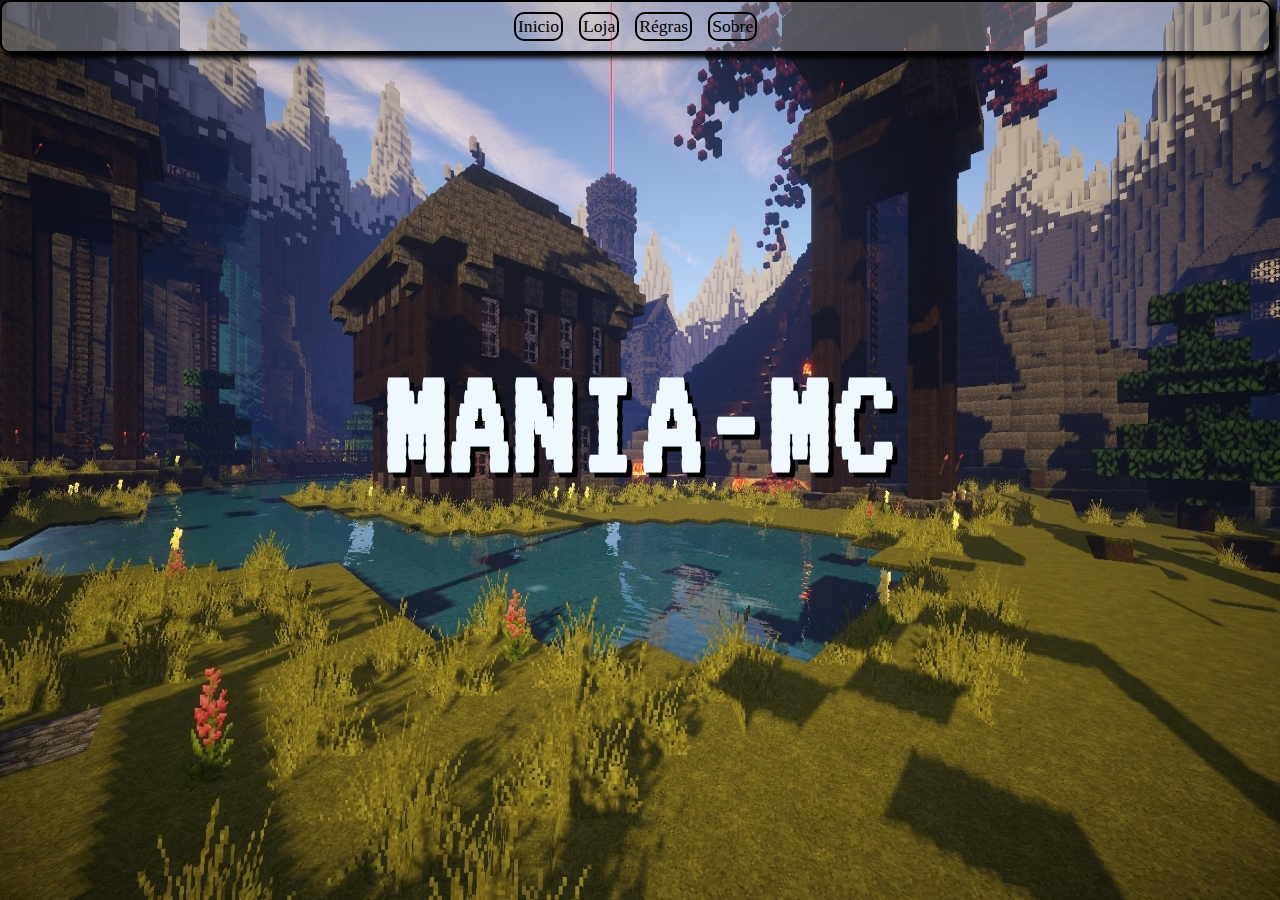
==== index.html @ bc3db324 "inicio" ====
<!DOCTYPE html>
<html lang="pt-br">
<head>
    <meta charset="UTF-8">
    <meta http-equiv="X-UA-Compatible" content="IE=edge">
    <meta name="viewport" content="width=device-width, initial-scale=1.0">
    <link rel="stylesheet" href="style.css">
    </html>
    <title>MANIA-MC</title>
</head>
<body>
    <div class="conteiner">
        <header>
            <nav>
                <a href="#">Inicio</a>
                <a href="#">Loja</a>
                <a href="#">Régras</a>
                <a href="#">Sobre</a>
            </nav>
        </header>
        <main>
            <section class="main-principal">
                <div class="backgraund">
                    <img id="back" src="img/minecraft-1106252.jpg" alt="banner">
                    <div class="text">
                        <h1>MANIA-MC</h1>
                        <p id="online1"></p>
                        <p id="online2"></p>
                    </div>
                </div>
            </section>
        </main>
    </div>
</body>
<script src="online.js"></script>

</html>
---- style.css ----
@import url('https://fonts.googleapis.com/css2?family=VT323&display=swap');
@import url('https://fonts.googleapis.com/css2?family=Work+Sans&display=swap');


*{
    padding: 0;
    margin: 0;
    text-decoration: none;
}
.conteiner{
    width: 100%;
    height: 100vh;
    overflow-y:hidden;
}
header{
    overflow-y:hidden;
    z-index: 100;
    display: flex;
    position: absolute;
    box-shadow: 5px 5px 5px black;
    border: 2px black solid;
    border-radius: 10px;
    width: 99%;
    align-items: center;
    justify-content: center;
    gap: 50px;
    background-color: rgba(209, 209, 209, 0.336);
}
#back{
    position: relative;
    width: 100%;
    height: 100%;
    background-color: black;
    animation: back 30s;
}
.backgraund{
    position: absolute;
    height: 100vh;
    width: 100%;
    background-color: black;
    overflow-y:hidden;
    overflow-x:hidden;
}
.text{
    font-family: 'VT323', monospace;
    font-size: 5rem;
    z-index: 999;
    position: absolute;
    top: 38%;
    width: 100%;
    color: aliceblue;
    text-align: center;
    animation: back_text 3s;
}
.text h1{
    text-shadow: 5px 5px 0px rgb(0, 0, 0);
}
.text p{
    font-size: 1.5rem;
    font-family: 'Work Sans', sans-serif;
}
#on{
    color: green;
}
nav{
    color: rgb(255, 0, 0);
    padding: 10px;
    display: flex;
    gap: 1rem;

}
nav a{
    border: solid 2px black;
    padding: 2px;
    font-size: 1.1rem;
    color: black;
    border-radius: 10px;
    transition: transform 1s;
}
nav a:hover{
    transform: scale(111%);
}
.backgraund img{
    width: 100%;
}

@keyframes back{
    0%{
        transform: scale(150%);
    }100%{
        transform: scale(100%);
    }
}
@keyframes back_text{
    0%{
        right: -20rem;
    }100%{
        right: 0;
    }
}
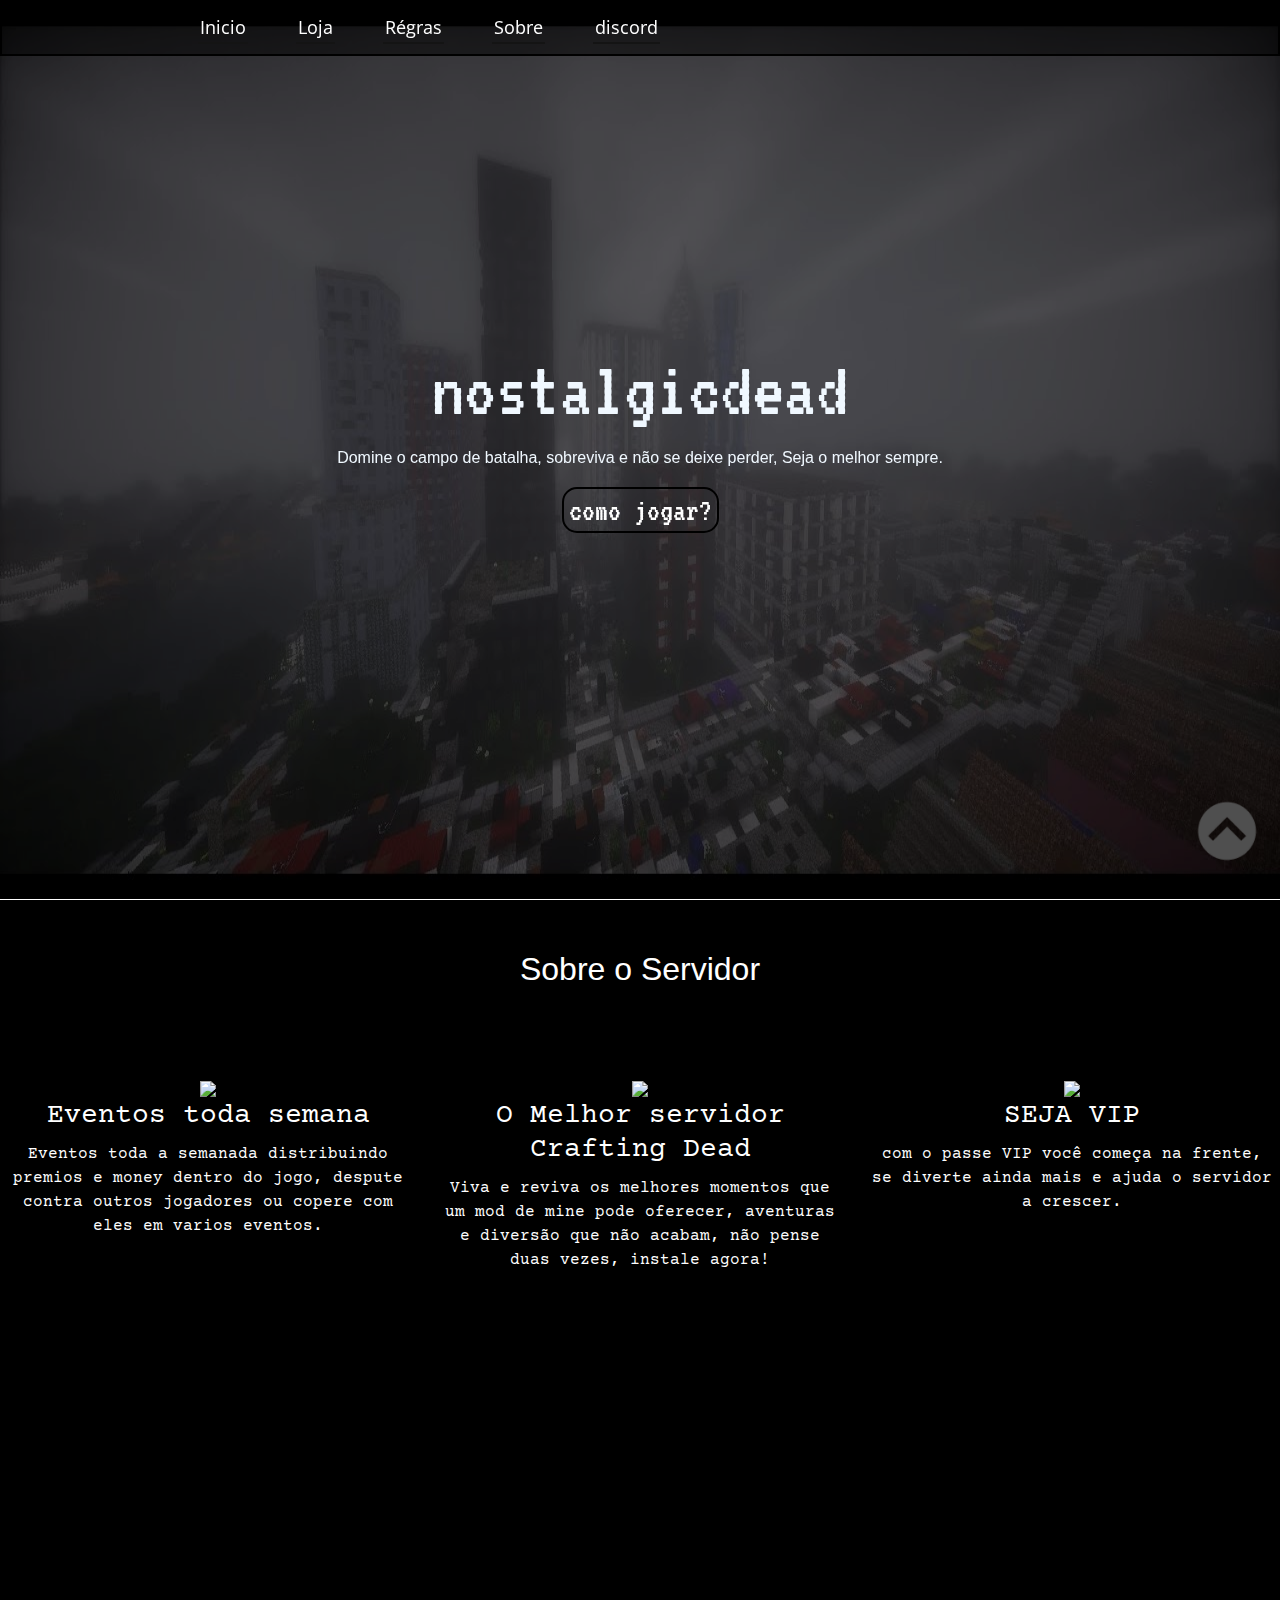
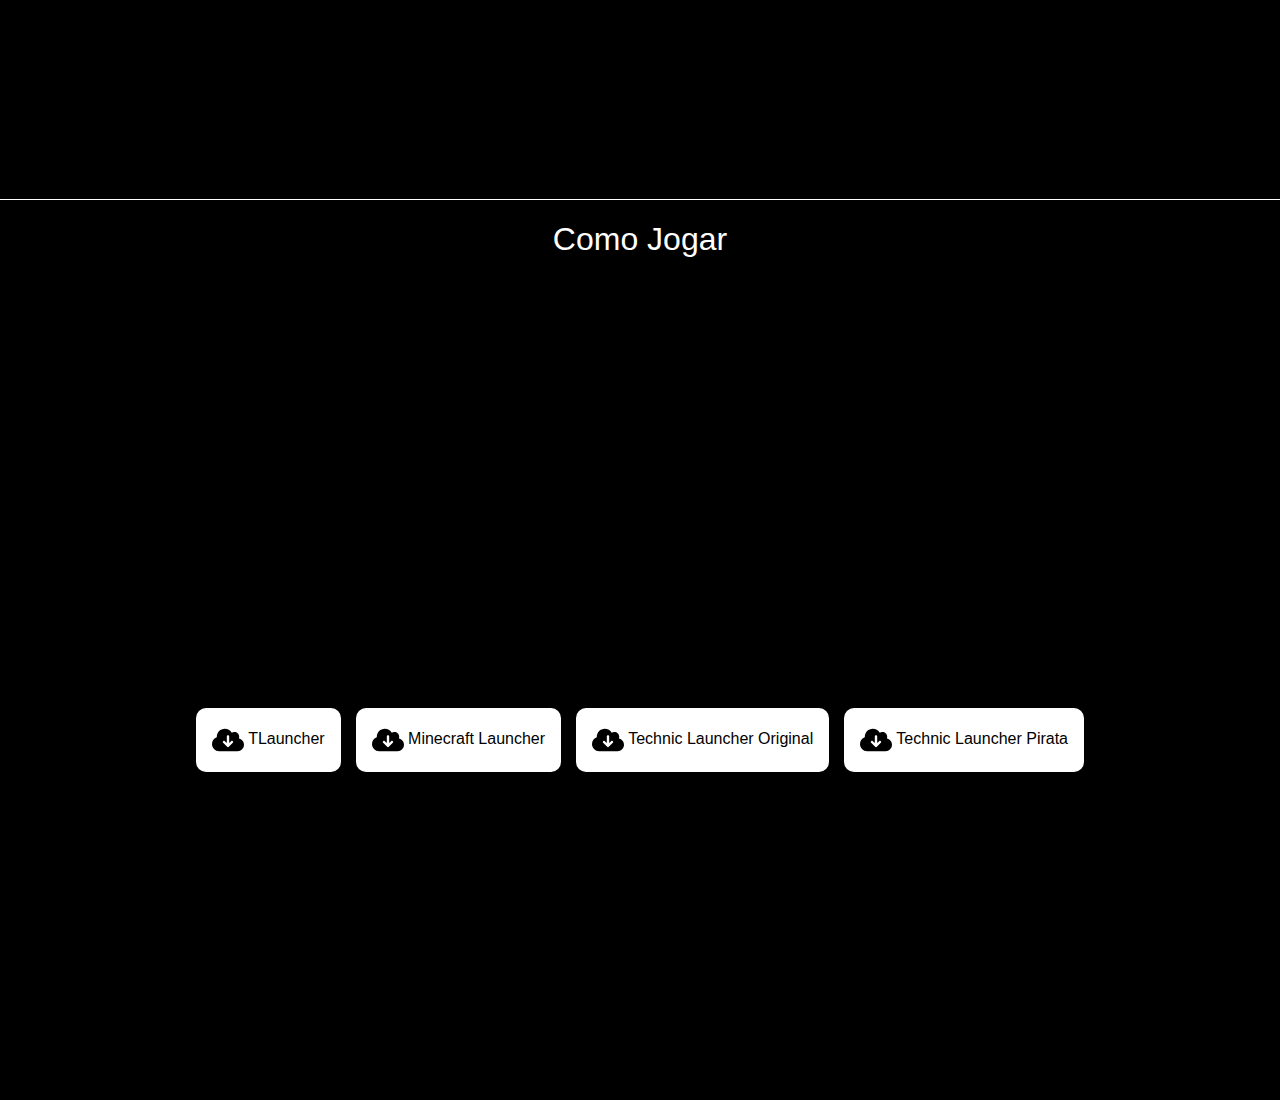
==== commit 4e2d9570: "varias atualizações" ====
--- a/index.html
+++ b/index.html
@@ -1,37 +1,124 @@
 <!DOCTYPE html>
 <html lang="pt-br">
+
 <head>
     <meta charset="UTF-8">
     <meta http-equiv="X-UA-Compatible" content="IE=edge">
     <meta name="viewport" content="width=device-width, initial-scale=1.0">
     <link rel="stylesheet" href="style.css">
-    </html>
-    <title>MANIA-MC</title>
+    <link rel="stylesheet" href="https://cdn.jsdelivr.net/npm/bootstrap@4.0.0/dist/css/bootstrap.min.css"
+        integrity="sha384-Gn5384xqQ1aoWXA+058RXPxPg6fy4IWvTNh0E263XmFcJlSAwiGgFAW/dAiS6JXm" crossorigin="anonymous">
+
+</html>
+<title>nostalgicdead</title>
 </head>
+
 <body>
+    <div id="preloader">
+        <div class="inner">
+            <img src="img/zumbi.gif" alt="zumbi">
+            <h3>carregando...</h3>
+        </div>
+    </div>
     <div class="conteiner">
-        <header>
-            <nav>
+        <header class="cabeçalho">
+            <nav class="menu">
                 <a href="#">Inicio</a>
                 <a href="#">Loja</a>
-                <a href="#">Régras</a>
-                <a href="#">Sobre</a>
+                <a href="">Régras</a>
+                <a href="#sobre">Sobre</a>
+                <a target="_blank" href="https://discord.gg/NSjnpbRYmt">discord</a>
             </nav>
+            <div class="status">
+                <p id="online1"></p>
+                <p id="online2"></p>
+            </div>
         </header>
         <main>
             <section class="main-principal">
                 <div class="backgraund">
-                    <img id="back" src="img/minecraft-1106252.jpg" alt="banner">
+                    <div id="carouselExampleSlidesOnly" class="carousel slide" data-ride="carousel">
+                        <div class="carousel-inner">
+                            <div class="carousel-item active">
+                                <img class="d-block w-100" src="img/banner.jpg" alt="First slide">
+                            </div>
+                            <div class="carousel-item">
+                                <img class="d-block w-100" src="img/banner2.jpg" alt="Second slide">
+                            </div>
+                            <div class="carousel-item">
+                                <img class="d-block w-100" src="img/banner3.png" alt="Third slide">
+                            </div>
+                        </div>
+                    </div>
                     <div class="text">
-                        <h1>MANIA-MC</h1>
-                        <p id="online1"></p>
-                        <p id="online2"></p>
+                        <h1>nostalgicdead</h1>
+                        <p>Domine o campo de batalha, sobreviva e não se deixe perder,
+                            Seja o melhor sempre.</p>
+                        <a href="#comoJogar">como jogar?</a>
                     </div>
                 </div>
             </section>
-        </main>
+            <section class="sobre" id="sobre">
+                <h2>Sobre o Servidor</h2>
+                <div class="conteiner_sobre">
+                    <div class="card_sobre">
+                        <img src="https://img.icons8.com/dusk/100/000000/calendar--v2.png" />
+                        <h3>Eventos toda semana</h3>
+                        <p>Eventos toda a semanada distribuindo premios e money dentro do jogo, despute contra outros
+                            jogadores ou copere com eles em varios eventos.</p>
+                    </div>
+                    <div class="card_sobre">
+                        <img src="https://img.icons8.com/plasticine/100/000000/zombie.png" />
+                        <h3>O Melhor servidor Crafting Dead</h3>
+                        <p>Viva e reviva os melhores momentos que um mod de mine pode oferecer, aventuras e diversão que
+                            não acabam, não pense duas vezes, instale agora!</p>
+                    </div>
+                    <div class="card_sobre">
+                        <img
+                            src="https://img.icons8.com/external-bearicons-outline-color-bearicons/100/000000/external-VIP-christmas-and-new-year-bearicons-outline-color-bearicons.png" />
+                        <h3>SEJA VIP</h3>
+                        <p>com o passe VIP você começa na frente, se diverte ainda mais e ajuda o servidor a crescer.
+                        </p>
+                    </div>
+                </div>
+            </section>
+            <section id="comoJogar" class="comoJogar">
+                <h2>Como Jogar</h2>
+                <iframe width="700" height="390" src="https://www.youtube-nocookie.com/embed/RFe8q9fkfu0"
+                    title="YouTube video player" frameborder="0"
+                    allow="accelerometer; autoplay; clipboard-write; encrypted-media; gyroscope; picture-in-picture"
+                    allowfullscreen></iframe>
+                <div class="comojogar_botoes">
+                    <a target="_blank" href="https://tlauncher.org/en/"> <img src="img/cloud-arrow-down-solid.svg"
+                            alt="download"> TLauncher</a>
+                    <a target="_blank" href="https://www.minecraft.net/pt-br/download"> <img
+                            src="img/cloud-arrow-down-solid.svg" alt="download"> Minecraft Launcher</a>
+                    <a target="_blank" href="https://www.technicpack.net/download"> <img
+                            src="img/cloud-arrow-down-solid.svg" alt="download"> Technic Launcher Original</a>
+                    <a target="_blank" href="https://www.hackphoenix.com/technic-launcher/"> <img
+                            src="img/cloud-arrow-down-solid.svg" alt="download"> Technic Launcher Pirata</a>
+                </div>
+            </section>
+    </div>
+    <div class="btnTop">
+        <img src="img/back-to-top-icon-png-7.jpg" alt="botão-topo">
     </div>
 </body>
-<script src="online.js"></script>
+
+<script src="https://code.jquery.com/jquery-3.2.1.slim.min.js"
+    integrity="sha384-KJ3o2DKtIkvYIK3UENzmM7KCkRr/rE9/Qpg6aAZGJwFDMVNA/GpGFF93hXpG5KkN" crossorigin="anonymous">
+</script>
+<script src="https://cdn.jsdelivr.net/npm/popper.js@1.12.9/dist/umd/popper.min.js"
+    integrity="sha384-ApNbgh9B+Y1QKtv3Rn7W3mgPxhU9K/ScQsAP7hUibX39j7fakFPskvXusvfa0b4Q" crossorigin="anonymous">
+</script>
+<script src="https://cdn.jsdelivr.net/npm/bootstrap@4.0.0/dist/js/bootstrap.min.js"
+    integrity="sha384-JZR6Spejh4U02d8jOt6vLEHfe/JQGiRRSQQxSfFWpi1MquVdAyjUar5+76PVCmYl" crossorigin="anonymous">
+</script>
+
+<script src="js/bntTop.js"></script>
+<script src="js/jquery-3.6.0.min.js"></script>
+<script src="js/preloader.js"></script>
+<script src="js/online.js"></script>
+<script src="js/scroll-suave.js"></script>
 
 </html>--- a/style.css
+++ b/style.css
@@ -1,38 +1,84 @@
 @import url('https://fonts.googleapis.com/css2?family=VT323&display=swap');
-@import url('https://fonts.googleapis.com/css2?family=Work+Sans&display=swap');
-
-
+@import url('https://fonts.googleapis.com/css2?family=Open+Sans:ital,wght@0,400;0,500;0,700;0,800;1,400;1,600;1,700&display=swap');
+@import url('https://fonts.googleapis.com/css2?family=Courier+Prime:ital,wght@0,400;0,700;1,700&display=swap');
 *{
     padding: 0;
     margin: 0;
     text-decoration: none;
 }
+body{
+    overflow-x:hidden;
+    height: 200vh;
+}
 .conteiner{
     width: 100%;
     height: 100vh;
-    overflow-y:hidden;
-}
-header{
-    overflow-y:hidden;
+}
+
+  /* ini: Preloader */
+ 
+  #preloader {
+    position:fixed;
+    top:0;
+    left:0;
+    right:0;
+    bottom:0;
+    background-color:#0a0a0a; 
+    z-index:999; 
+}
+.inner h3{
+    color: white;
+    text-align: center;
+}
+#preloader .inner {
+    position: absolute;
+    top: 50%; 
+    left: 50%;
+    transform: translate(-50%, -50%);  
+}
+
+/* Menu */
+
+.cabeçalho{
     z-index: 100;
     display: flex;
     position: absolute;
-    box-shadow: 5px 5px 5px black;
+    box-shadow: 5px black;
     border: 2px black solid;
-    border-radius: 10px;
-    width: 99%;
+    width: 100%;
     align-items: center;
-    justify-content: center;
+    justify-content: space-around;
     gap: 50px;
-    background-color: rgba(209, 209, 209, 0.336);
-}
-#back{
-    position: relative;
-    width: 100%;
-    height: 100%;
-    background-color: black;
-    animation: back 30s;
-}
+    color: whitesmoke;
+    background-color: rgba(0, 0, 0, 0.514);
+}
+.menu{
+    color: rgb(255, 0, 0);
+    padding: 10px;
+    display: flex;
+    gap: 3rem;
+
+}
+
+.menu a{
+    font-family: 'Open Sans', sans-serif;
+    border-bottom: solid 2px rgb(20, 20, 20);
+    padding: 2px;
+    font-size: 1.1rem;
+    color: rgb(255, 255, 255);
+    transition: transform 1s;
+}
+.menu a:hover{
+    transform: scale(111%);
+    color: white;
+}
+.status p{
+    font-family: 'Open Sans', sans-serif;
+    font-size: 1.2rem;
+    margin: 0;
+    text-align: center;
+}
+/* Banner e texto do banner */
 .backgraund{
     position: absolute;
     height: 100vh;
@@ -40,50 +86,105 @@
     background-color: black;
     overflow-y:hidden;
     overflow-x:hidden;
+    border-bottom: solid white 1px;
+}
+.d-block{
+    height: 100vh;
 }
 .text{
     font-family: 'VT323', monospace;
+    z-index: 100;
+    position: absolute;
+    top: 38%;
+    width: 100%;
+    color: aliceblue;
+    text-align: center;
+    animation: back_text 3s;
+}
+.text h1{
     font-size: 5rem;
-    z-index: 999;
-    position: absolute;
-    top: 38%;
-    width: 100%;
-    color: aliceblue;
-    text-align: center;
-    animation: back_text 3s;
-}
-.text h1{
-    text-shadow: 5px 5px 0px rgb(0, 0, 0);
 }
 .text p{
-    font-size: 1.5rem;
+    font-size: 1rem;
     font-family: 'Work Sans', sans-serif;
 }
 #on{
     color: green;
 }
-nav{
-    color: rgb(255, 0, 0);
-    padding: 10px;
-    display: flex;
+.text a{
+    font-size: 2rem;
+    background-color: rgba(240, 248, 255, 0);
+    color: white;
+    padding: 5px;
+    border: solid black 2px;
+    cursor: pointer;
+    border-radius: 15px;
+    transition: transform 1s;
+}
+.text a:hover{
+    transform: scale(111%);
+    color: white;
+}
+.backgraund img{
+    width: 100%;
+    opacity: .6;
+}
+.sobre{
+    top: 100vh;
+    height: 100vh;
+    position: relative;
+    background-color: black;
+    text-align: center;
+    color: white;
+    border-bottom: solid white 1px;
+}
+.sobre h2{
+    padding-top: 50px;
+    padding-bottom: 80px;
+}
+.conteiner_sobre{
+    display: flex;
+    justify-content: space-around;
     gap: 1rem;
-
-}
-nav a{
-    border: solid 2px black;
-    padding: 2px;
-    font-size: 1.1rem;
+    font-family: 'Courier Prime', monospace;
+}
+.card_sobre{
+    width: 400px;
+}
+.comoJogar{
+    top: 100vh;
+    height: 100vh;
+    position: relative;
+    background-color: black;
+    text-align: center;
+}
+.comoJogar h2{
+    color: white;
+    padding-top: 20px;
+    padding-bottom: 20px;
+}
+.comojogar_botoes{
+    margin-top: 25px;
+    display: flex;
+    gap: 15px;
+    justify-content: center;
+}
+.comojogar_botoes a{
+    background-color: white;
+    text-align: center;
+    padding: 1rem;
     color: black;
     border-radius: 10px;
-    transition: transform 1s;
-}
-nav a:hover{
-    transform: scale(111%);
-}
-.backgraund img{
-    width: 100%;
-}
-
+    transform: 2s;
+}
+.comojogar_botoes a:hover{
+    opacity: .6;
+    color: black;
+}
+.comojogar_botoes img{
+    height: 32px;
+    width: 32px;
+}
 @keyframes back{
     0%{
         transform: scale(150%);
@@ -97,4 +198,22 @@
     }100%{
         right: 0;
     }
+}
+
+.btnTop{
+    position: fixed;
+    right: 1rem;
+    border-radius: 50%;
+    padding: .3rem;
+    cursor: pointer;
+    bottom: 2rem;
+    transition: all 1s;
+    z-index: 170;
+}
+.btnTop:hover{
+    opacity: .5;
+    transform: scale(1.2);
+}
+.btnTop img{
+    width: 64px;
 }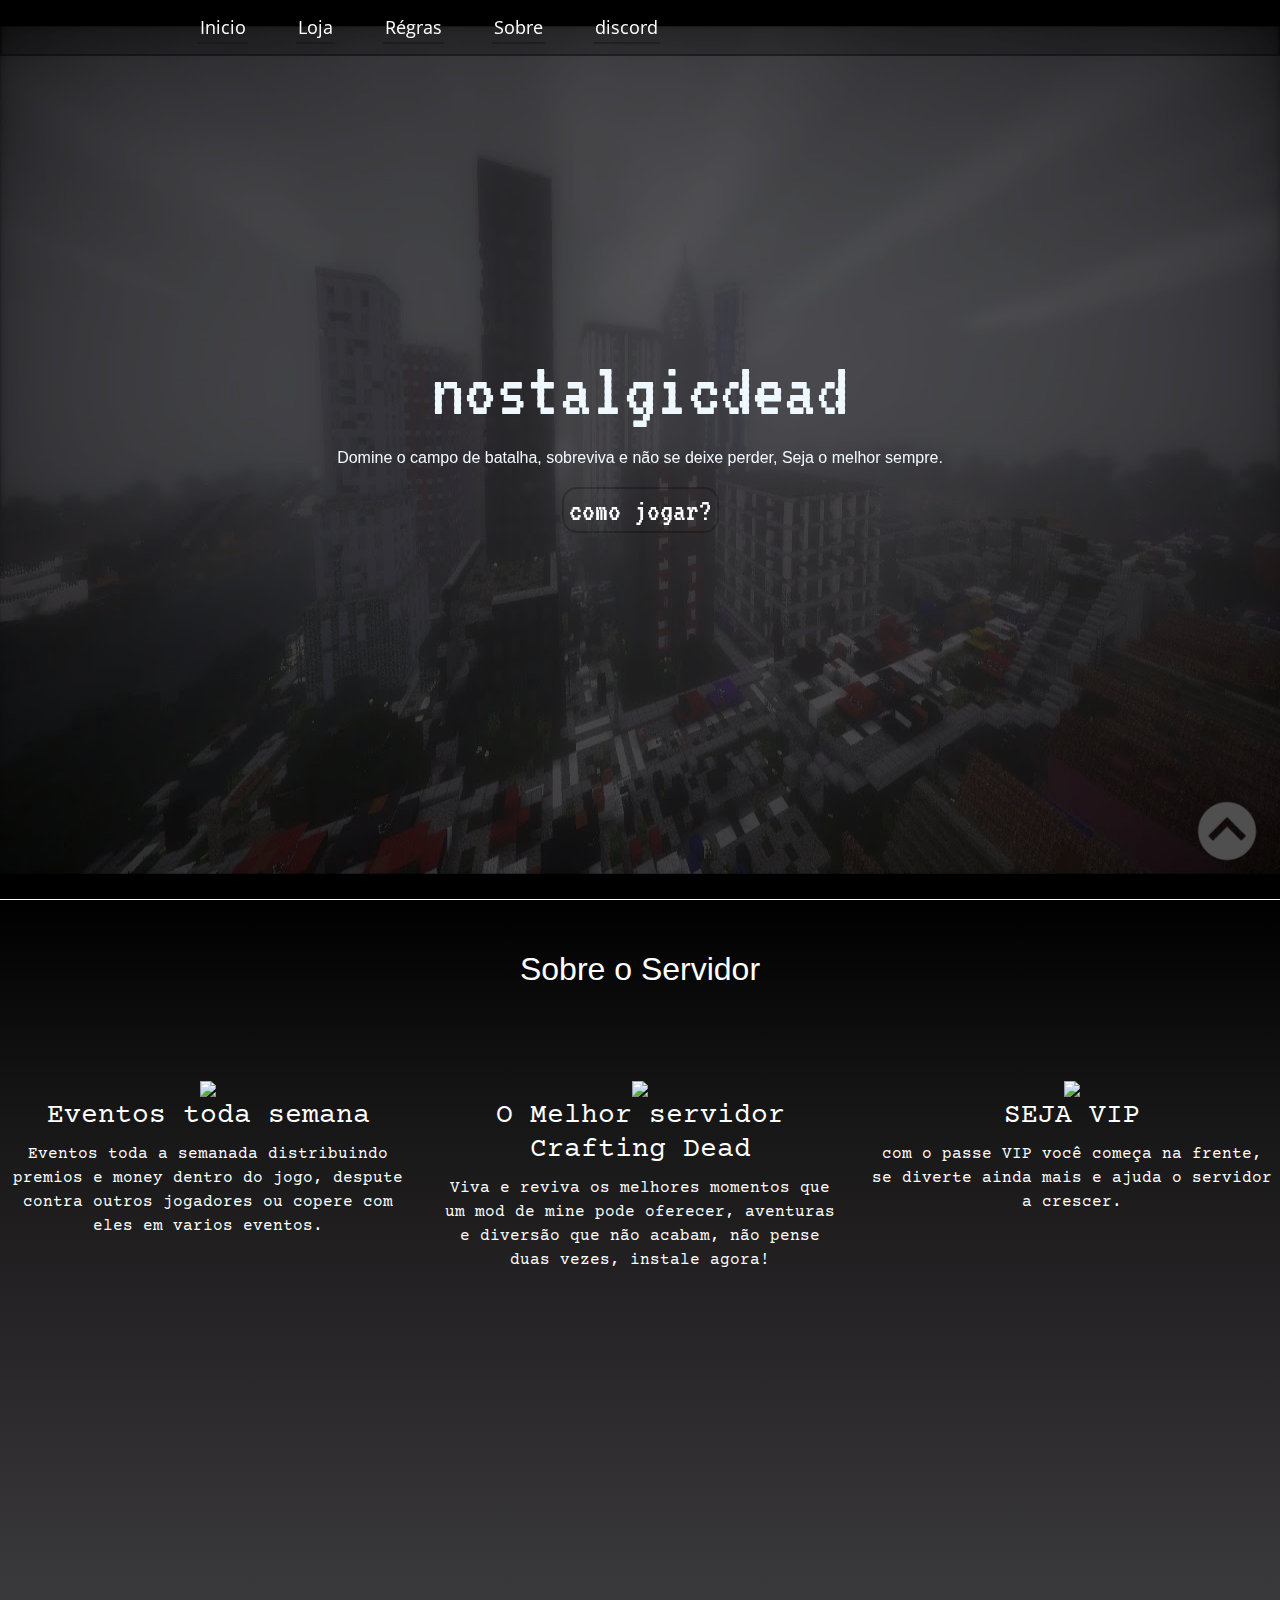
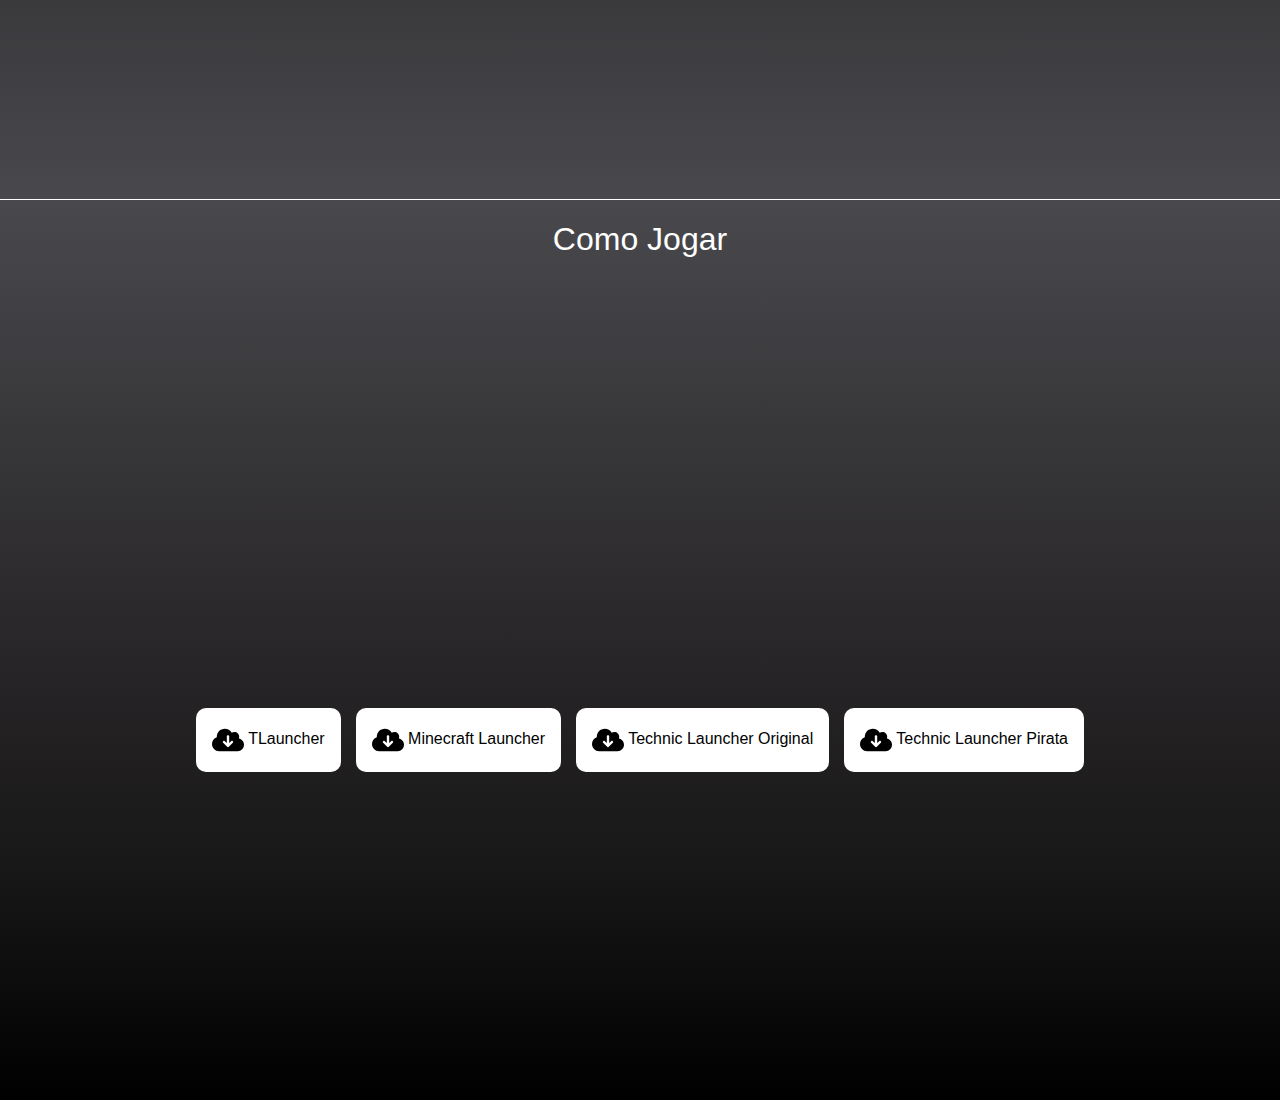
==== commit ffb1e315: "Novas coisas" ====
--- a/index.html
+++ b/index.html
@@ -26,7 +26,7 @@
                 <a href="#">Inicio</a>
                 <a href="#">Loja</a>
                 <a href="">Régras</a>
-                <a href="#sobre">Sobre</a>
+                <a id="suave1" href="#sobre">Sobre</a>
                 <a target="_blank" href="https://discord.gg/NSjnpbRYmt">discord</a>
             </nav>
             <div class="status">
@@ -54,7 +54,7 @@
                         <h1>nostalgicdead</h1>
                         <p>Domine o campo de batalha, sobreviva e não se deixe perder,
                             Seja o melhor sempre.</p>
-                        <a href="#comoJogar">como jogar?</a>
+                        <a id="suave" href="#comoJogar">como jogar?</a>
                     </div>
                 </div>
             </section>
--- a/style.css
+++ b/style.css
@@ -23,7 +23,7 @@
     left:0;
     right:0;
     bottom:0;
-    background-color:#0a0a0a; 
+    background-image: linear-gradient(to top, #000000, #181717, #282628, #38373a, #49494d);
     z-index:999; 
 }
 .inner h3{
@@ -44,13 +44,13 @@
     display: flex;
     position: absolute;
     box-shadow: 5px black;
-    border: 2px black solid;
+    border: 2px rgba(0, 0, 0, 0.329) solid;
     width: 100%;
     align-items: center;
     justify-content: space-around;
     gap: 50px;
     color: whitesmoke;
-    background-color: rgba(0, 0, 0, 0.514);
+    background-color: rgba(0, 0, 0, 0.267);
 }
 .menu{
     color: rgb(255, 0, 0);
@@ -62,7 +62,7 @@
 
 .menu a{
     font-family: 'Open Sans', sans-serif;
-    border-bottom: solid 2px rgb(20, 20, 20);
+    border-bottom: solid 2px rgba(20, 20, 20, 0.466);
     padding: 2px;
     font-size: 1.1rem;
     color: rgb(255, 255, 255);
@@ -116,7 +116,7 @@
     background-color: rgba(240, 248, 255, 0);
     color: white;
     padding: 5px;
-    border: solid black 2px;
+    border: solid rgba(0, 0, 0, 0.24) 2px;
     cursor: pointer;
     border-radius: 15px;
     transition: transform 1s;
@@ -133,7 +133,7 @@
     top: 100vh;
     height: 100vh;
     position: relative;
-    background-color: black;
+    background-image: linear-gradient(to bottom, #000000, #181717, #282628, #38373a, #49494d);
     text-align: center;
     color: white;
     border-bottom: solid white 1px;
@@ -155,7 +155,7 @@
     top: 100vh;
     height: 100vh;
     position: relative;
-    background-color: black;
+    background-image: linear-gradient(to top, #000000, #181717, #282628, #38373a, #49494d);
     text-align: center;
 }
 .comoJogar h2{
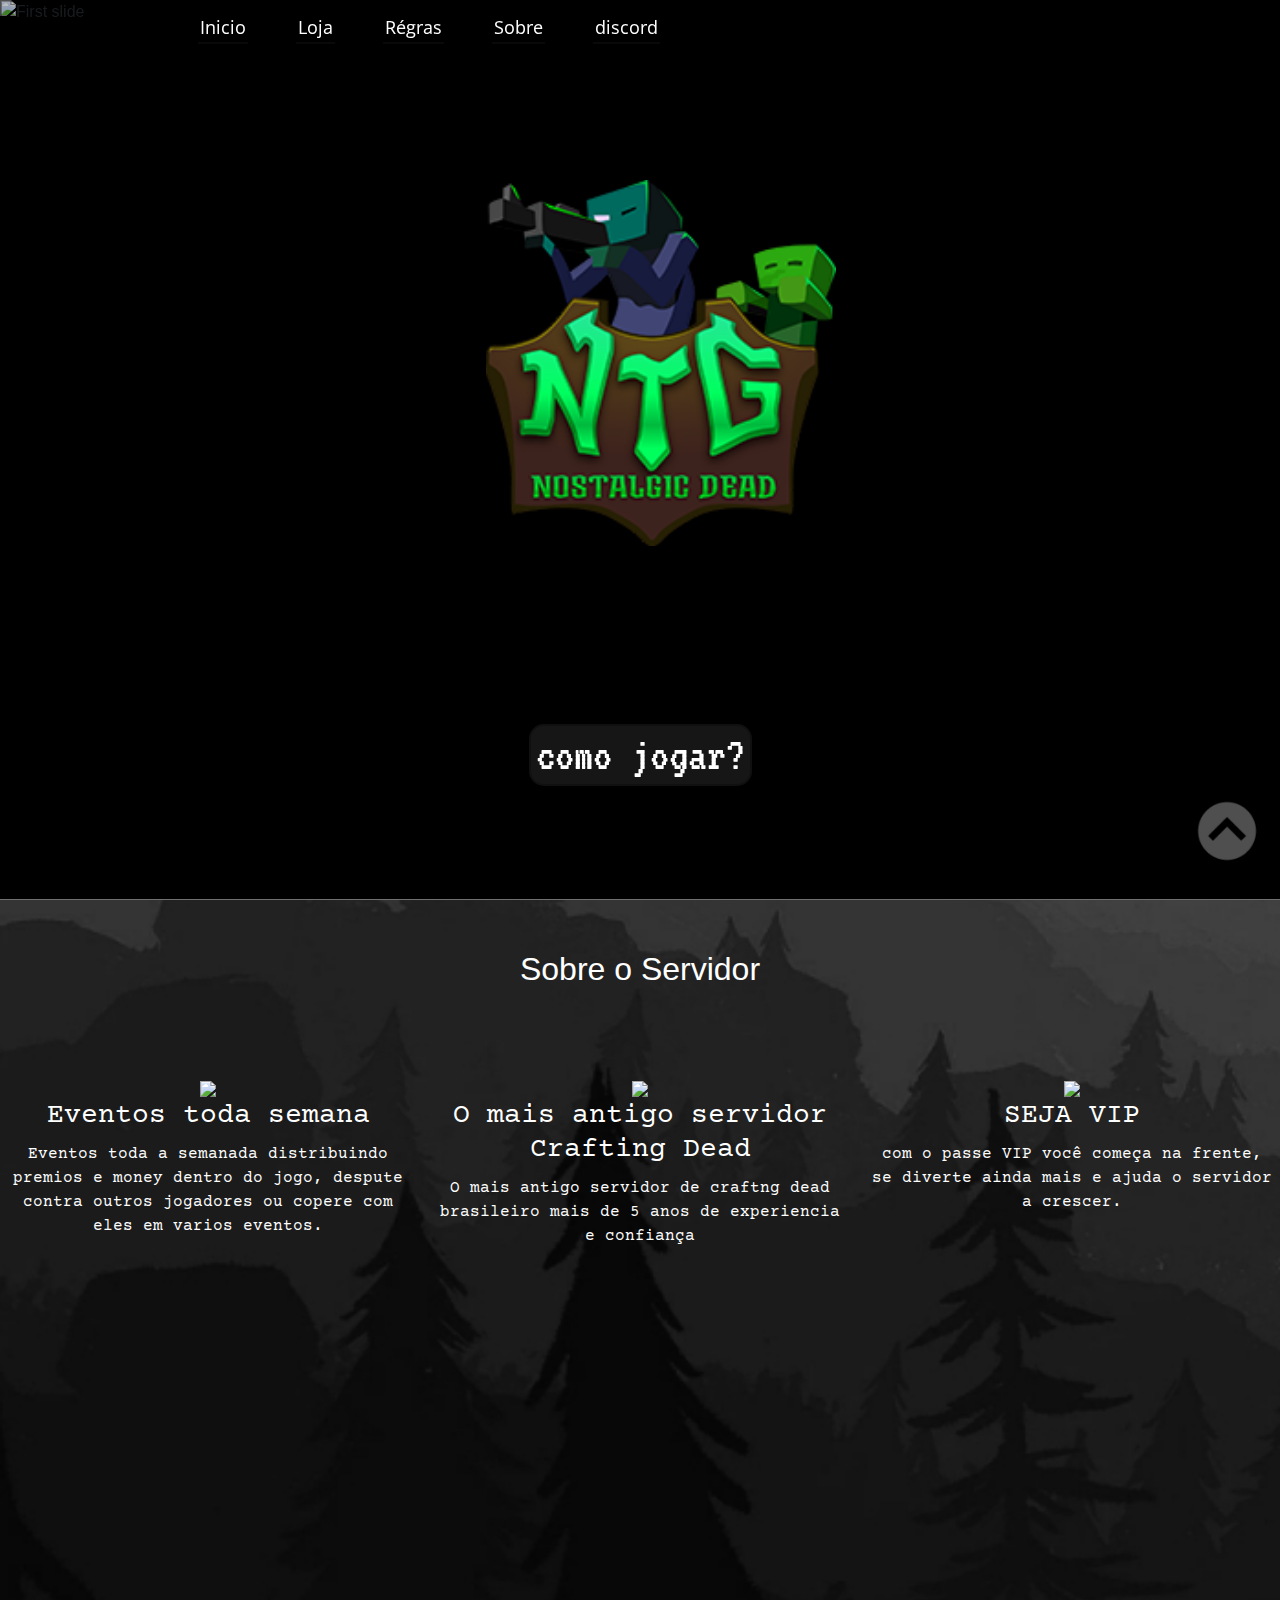
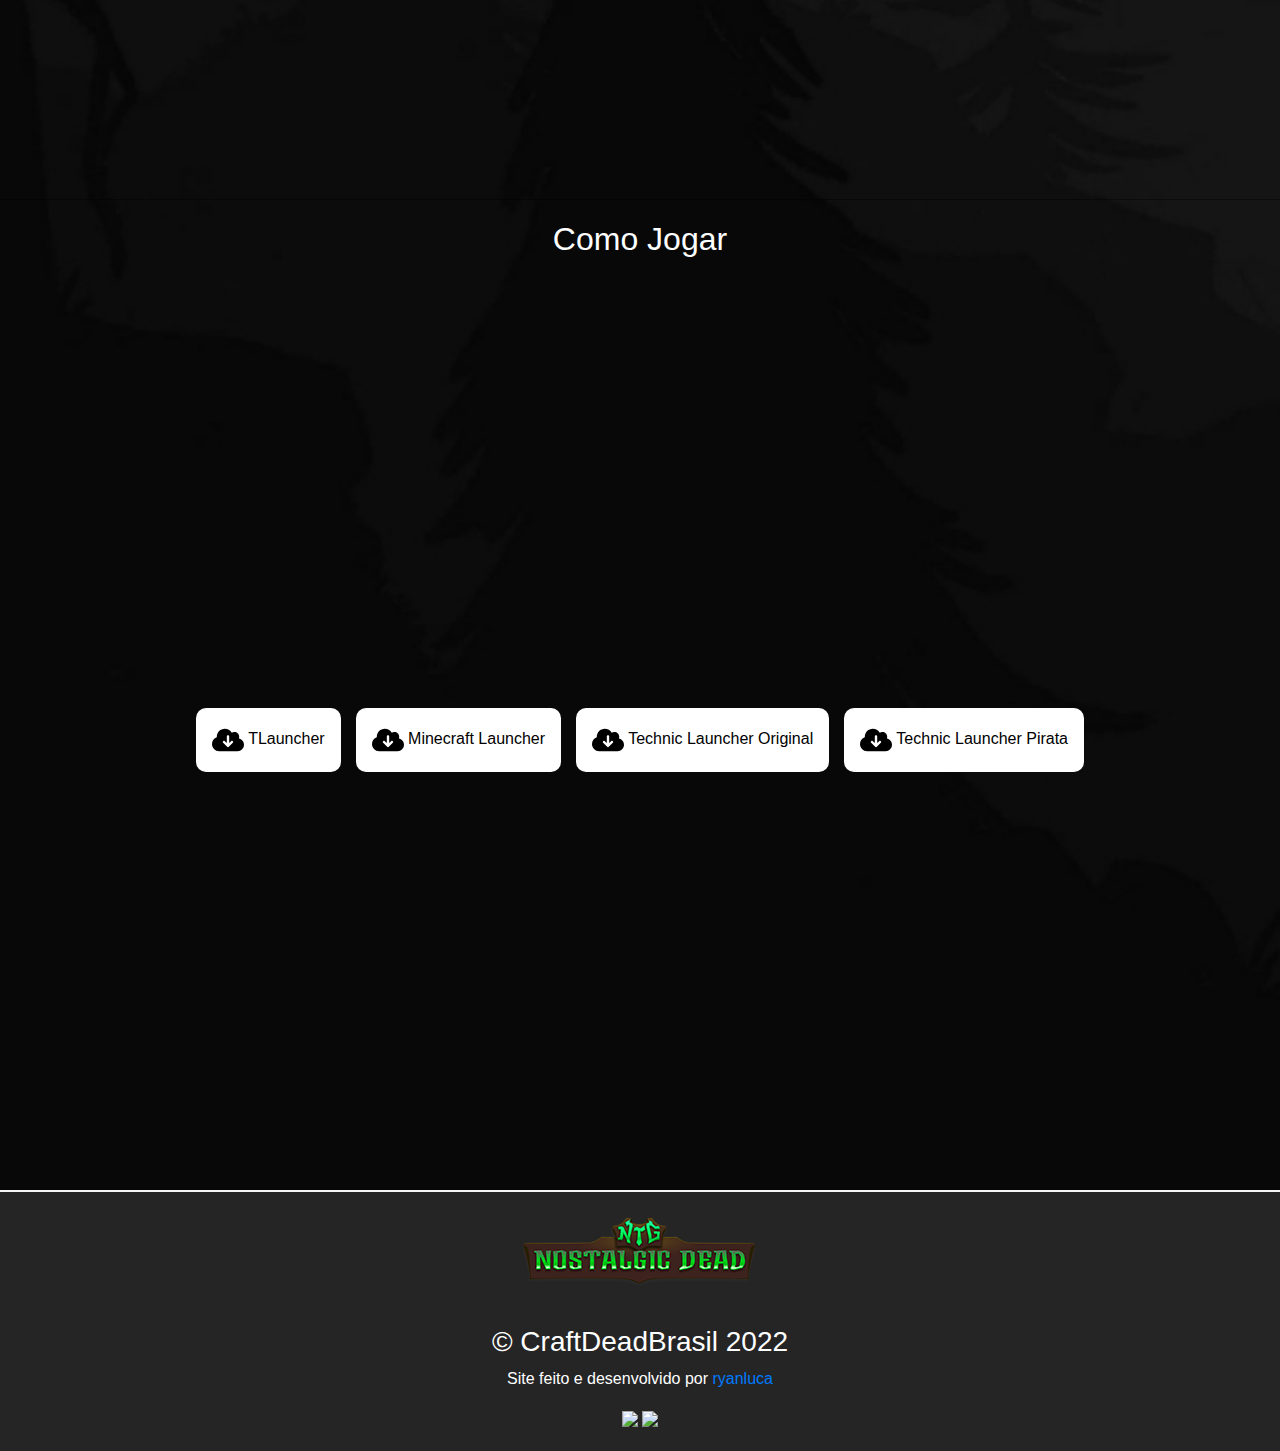
==== commit 09c70cae: "varias melhorias" ====
--- a/index.html
+++ b/index.html
@@ -6,14 +6,16 @@
     <meta http-equiv="X-UA-Compatible" content="IE=edge">
     <meta name="viewport" content="width=device-width, initial-scale=1.0">
     <link rel="stylesheet" href="style.css">
+    <link rel="stylesheet" href="responsive.css">
     <link rel="stylesheet" href="https://cdn.jsdelivr.net/npm/bootstrap@4.0.0/dist/css/bootstrap.min.css"
         integrity="sha384-Gn5384xqQ1aoWXA+058RXPxPg6fy4IWvTNh0E263XmFcJlSAwiGgFAW/dAiS6JXm" crossorigin="anonymous">
+    <link rel="shortcut icon" href="img/favicon.ico" type="image/x-icon">
+    <title>CraftDeadBrasil</title>
 
 </html>
-<title>nostalgicdead</title>
 </head>
 
-<body>
+<body touchstart="">
     <div id="preloader">
         <div class="inner">
             <img src="img/zumbi.gif" alt="zumbi">
@@ -21,17 +23,34 @@
         </div>
     </div>
     <div class="conteiner">
-        <header class="cabeçalho">
-            <nav class="menu">
-                <a href="#">Inicio</a>
-                <a href="#">Loja</a>
-                <a href="">Régras</a>
-                <a id="suave1" href="#sobre">Sobre</a>
-                <a target="_blank" href="https://discord.gg/NSjnpbRYmt">discord</a>
-            </nav>
-            <div class="status">
-                <p id="online1"></p>
-                <p id="online2"></p>
+        <img onclick="btn1()" id="hamburguer" src="https://img.icons8.com/ios/50/ffffff/list--v1.png" />
+        <header>
+            <div class="menu_pc">
+                <nav class="menu">
+                    <a href="#">Inicio</a>
+                    <a href="loja.html">Loja</a>
+                    <a href="">Régras</a>
+                    <a id="suave1" href="#sobre">Sobre</a>
+                    <a target="_blank" href="https://discord.gg/2xAkFJPDrj">discord</a>
+                </nav>
+                <div class="status">
+                    <p id="online3"></p>
+                    <p id="online4"></p>
+                </div>
+            </div>
+            <div id="menu_mobile" class="menu_mobile">
+                <nav class="nav_mobile">
+                    <a onclick="btn2()" href="#">Inicio</a>
+                    <a onclick="btn2()" href="loja.html">Loja</a>
+                    <a onclick="btn2()" href="">Régras</a>
+                    <a onclick="btn2()" id="suave2" href="#sobre">Sobre</a>
+                    <a onclick="btn2()" target="_blank" href="https://discord.gg/2xAkFJPDrj">discord</a>
+                </nav>
+                <div class="status">
+                    <p id="online1"></p>
+                    <p id="online2"></p>
+                </div>
+                <img onclick="btn1()" src="https://img.icons8.com/ios-glyphs/40/ffffff/cancel.png" />
             </div>
         </header>
         <main>
@@ -50,35 +69,38 @@
                             </div>
                         </div>
                     </div>
+                    <div class="logo_img">
+                        <img id="logo_ntg" id="logo_img" src="img/logo2.png" alt="Logo nostalgic dead">
+                    </div>
                     <div class="text">
-                        <h1>nostalgicdead</h1>
-                        <p>Domine o campo de batalha, sobreviva e não se deixe perder,
-                            Seja o melhor sempre.</p>
                         <a id="suave" href="#comoJogar">como jogar?</a>
                     </div>
                 </div>
             </section>
             <section class="sobre" id="sobre">
-                <h2>Sobre o Servidor</h2>
-                <div class="conteiner_sobre">
-                    <div class="card_sobre">
-                        <img src="https://img.icons8.com/dusk/100/000000/calendar--v2.png" />
-                        <h3>Eventos toda semana</h3>
-                        <p>Eventos toda a semanada distribuindo premios e money dentro do jogo, despute contra outros
-                            jogadores ou copere com eles em varios eventos.</p>
-                    </div>
-                    <div class="card_sobre">
-                        <img src="https://img.icons8.com/plasticine/100/000000/zombie.png" />
-                        <h3>O Melhor servidor Crafting Dead</h3>
-                        <p>Viva e reviva os melhores momentos que um mod de mine pode oferecer, aventuras e diversão que
-                            não acabam, não pense duas vezes, instale agora!</p>
-                    </div>
-                    <div class="card_sobre">
-                        <img
-                            src="https://img.icons8.com/external-bearicons-outline-color-bearicons/100/000000/external-VIP-christmas-and-new-year-bearicons-outline-color-bearicons.png" />
-                        <h3>SEJA VIP</h3>
-                        <p>com o passe VIP você começa na frente, se diverte ainda mais e ajuda o servidor a crescer.
-                        </p>
+                <div class="sobre_conteiner">
+                    <h2>Sobre o Servidor</h2>
+                    <div class="conteiner_sobre">
+                        <div class="card_sobre">
+                            <img src="https://img.icons8.com/dusk/100/000000/calendar--v2.png" />
+                            <h3>Eventos toda semana</h3>
+                            <p>Eventos toda a semanada distribuindo premios e money dentro do jogo, despute contra
+                                outros
+                                jogadores ou copere com eles em varios eventos.</p>
+                        </div>
+                        <div class="card_sobre">
+                            <img src="https://img.icons8.com/fluency/100/000000/zombie.png" />
+                            <h3>O mais antigo servidor Crafting Dead</h3>
+                            <p>O mais antigo servidor de craftng dead brasileiro mais de 5 anos de experiencia e confiança</p>
+                        </div>
+                        <div class="card_sobre">
+                            <img
+                                src="https://img.icons8.com/external-bearicons-outline-color-bearicons/100/000000/external-VIP-christmas-and-new-year-bearicons-outline-color-bearicons.png" />
+                            <h3>SEJA VIP</h3>
+                            <p>com o passe VIP você começa na frente, se diverte ainda mais e ajuda o servidor a
+                                crescer.
+                            </p>
+                        </div>
                     </div>
                 </div>
             </section>
@@ -99,6 +121,18 @@
                             src="img/cloud-arrow-down-solid.svg" alt="download"> Technic Launcher Pirata</a>
                 </div>
             </section>
+        </main>
+        <footer>
+            <div class="copyy">
+                <img src="img/footer.png" alt="Logo craft dead">
+                <h3>&copy; CraftDeadBrasil 2022</h3>
+                <p>Site feito e desenvolvido por <a href="ryanluca.tec">ryanluca</a></p>
+                <div class="redesociais">
+                    <a target="_blank" href="https://www.instagram.com/nostalgicdead/"><img src="https://img.icons8.com/clouds/64/000000/instagram-new--v3.png"/></a>
+                    <a onclick="btn2()" target="_blank" href="https://discord.gg/NSjnpbRYmt"><img src="https://img.icons8.com/clouds/64/000000/discord-logo.png"/></a>
+                </div>
+            </div>
+        </footer>
     </div>
     <div class="btnTop">
         <img src="img/back-to-top-icon-png-7.jpg" alt="botão-topo">
@@ -116,6 +150,7 @@
 </script>
 
 <script src="js/bntTop.js"></script>
+<script src="js/menu_mobile.js"></script>
 <script src="js/jquery-3.6.0.min.js"></script>
 <script src="js/preloader.js"></script>
 <script src="js/online.js"></script>
--- a/style.css
+++ b/style.css
@@ -7,8 +7,11 @@
     text-decoration: none;
 }
 body{
-    overflow-x:hidden;
-    height: 200vh;
+    overflow-x: hidden;
+    height: 310vh;
+    background-image: url(img/backgroundloja.jpg);
+    background-repeat: no-repeat;
+    background-size: cover;
 }
 .conteiner{
     width: 100%;
@@ -39,7 +42,7 @@
 
 /* Menu */
 
-.cabeçalho{
+.menu_pc{
     z-index: 100;
     display: flex;
     position: absolute;
@@ -52,6 +55,7 @@
     color: whitesmoke;
     background-color: rgba(0, 0, 0, 0.267);
 }
+
 .menu{
     color: rgb(255, 0, 0);
     padding: 10px;
@@ -72,21 +76,71 @@
     transform: scale(111%);
     color: white;
 }
+.menu_mobile{
+    display: none;
+}
+.ative{
+    width: 40%;
+    height: 100vh;
+    display: flex;
+    position: fixed;
+    z-index: 200;
+    background-color: #000000;
+    justify-content: center;
+    flex-wrap: wrap;
+    gap: 25px;
+    padding-top: 25px;
+    padding-bottom: 25px;
+    animation: menu 1s;
+    transition: all 1s;
+
+}
+#hamburguer{
+    position: fixed;
+    z-index: 200;
+    top: 5px;
+    left: 5px;
+    display: none;
+}
+.nav_mobile{
+    font-family: 'Open Sans', sans-serif;
+    display: flex;
+    flex-direction: column;
+    gap: 20px;
+    align-items: center;
+
+}
+.nav_mobile a{
+    border-bottom: solid 2px rgba(20, 20, 20, 0.466);
+    padding: 2px;
+    font-size: 1.1rem;
+    color: rgb(255, 255, 255);
+}
 .status p{
     font-family: 'Open Sans', sans-serif;
     font-size: 1.2rem;
     margin: 0;
     text-align: center;
+    color: white;
+}
+@keyframes menu {
+    0%{
+        width: 0%;
+        opacity: 0;
+    }100%{
+        width: 40%;
+        opacity: 1;
+    }
 }
 /* Banner e texto do banner */
 .backgraund{
     position: absolute;
     height: 100vh;
     width: 100%;
-    background-color: black;
     overflow-y:hidden;
+    background-color: #000000;
     overflow-x:hidden;
-    border-bottom: solid white 1px;
+    border-bottom: solid rgba(255, 255, 255, 0.438) 1px;
 }
 .d-block{
     height: 100vh;
@@ -95,25 +149,41 @@
     font-family: 'VT323', monospace;
     z-index: 100;
     position: absolute;
-    top: 38%;
+    top: 80%;
     width: 100%;
     color: aliceblue;
     text-align: center;
     animation: back_text 3s;
-}
-.text h1{
-    font-size: 5rem;
-}
-.text p{
-    font-size: 1rem;
-    font-family: 'Work Sans', sans-serif;
+    z-index: 400;
+}
+.logo_img{
+        z-index: 200;
+        position: absolute;
+        width: 350px;
+        height: 100%;
+        opacity: 1;
+        top: 20%;
+        left: 38%;
+        animation: LOGO 3s;
+        animation-iteration-count: infinite;
+}
+.logo_img img{
+    width: 250px;
+    left: 0;
+}
+@keyframes LOGO{
+    0%{
+        transform: scale(100%);
+    }50%{
+        transform: scale(105%);
+    }
 }
 #on{
     color: green;
 }
 .text a{
-    font-size: 2rem;
-    background-color: rgba(240, 248, 255, 0);
+    font-size: 3rem;
+    background-color: rgba(240, 248, 255, 0.089);
     color: white;
     padding: 5px;
     border: solid rgba(0, 0, 0, 0.24) 2px;
@@ -127,16 +197,16 @@
 }
 .backgraund img{
     width: 100%;
-    opacity: .6;
 }
 .sobre{
     top: 100vh;
     height: 100vh;
     position: relative;
-    background-image: linear-gradient(to bottom, #000000, #181717, #282628, #38373a, #49494d);
-    text-align: center;
-    color: white;
-    border-bottom: solid white 1px;
+    text-align: center;
+    background-repeat: no-repeat;
+    background-position-y: 50rem left;
+    color: white;
+    border-bottom: solid rgba(0, 0, 0, 0.404) 1px;
 }
 .sobre h2{
     padding-top: 50px;
@@ -145,6 +215,7 @@
 .conteiner_sobre{
     display: flex;
     justify-content: space-around;
+    flex-wrap: wrap;
     gap: 1rem;
     font-family: 'Courier Prime', monospace;
 }
@@ -155,7 +226,6 @@
     top: 100vh;
     height: 100vh;
     position: relative;
-    background-image: linear-gradient(to top, #000000, #181717, #282628, #38373a, #49494d);
     text-align: center;
 }
 .comoJogar h2{
@@ -166,6 +236,7 @@
 .comojogar_botoes{
     margin-top: 25px;
     display: flex;
+    flex-wrap: wrap;
     gap: 15px;
     justify-content: center;
 }
@@ -216,4 +287,18 @@
 }
 .btnTop img{
     width: 64px;
-}+}
+footer{
+    top: 310vh;
+    position: absolute;
+    background-color: #000000da;
+    color: white;
+    width: 100%;
+    border-top: 2px solid whitesmoke;
+    display: flex;
+}
+.copyy{
+    width: 100%;
+    text-align: center;
+    padding: 20px;
+}
--- a/responsive.css
+++ b/responsive.css
@@ -0,0 +1,156 @@
+@media (max-width: 800px){
+    .text h1{
+        font-size: 3rem;
+    }
+    .menu_pc{
+        display: none;
+    }
+    .menu{
+        display: block;
+    }
+    .sobre{
+        height: auto;
+    }
+    .comoJogar iframe{
+        width: 90%;
+    }
+    .status p{
+        font-size: 1rem;
+    }
+    #hamburguer{
+        display: block;
+    }
+    .logo_img{
+        width: 100%;
+        text-align: center;
+        left: 0;
+    }
+    .logo_img img{
+        width: 300px;
+        left: 0;
+    }
+    .soldado{
+        width: 100%;
+        margin-top: 0px;
+        overflow-x: scroll;
+        height: 100vh;
+    }
+    .taifeiro{
+        width: 100%;
+        margin-top: 0px;
+        overflow-x: scroll;
+        height: 100vh;
+    }
+    .cabo{
+        width: 100%;
+        margin-top: 0px;
+        overflow-x: scroll;
+        height: 100vh;
+    }
+    .sargento{
+        width: 100%;
+        margin-top: 0px;
+        overflow-x: scroll;
+        height: 100vh;
+    }
+    .marechal{
+        width: 100%;
+        margin-top: 0px;
+        overflow-x: scroll;
+        height: 100vh;
+    }
+    .vantagens{
+        display: flex;
+        flex-direction: column;
+        align-items: center;
+    }
+    .vantagens ol{
+        padding: 0;
+    }
+    .loja_res{
+        width: 100%;
+        overflow-x: scroll;
+    }
+    footer{
+        top: 430vh;
+    }
+    body{
+        height: 500vh;
+    }
+}
+@media (max-width: 450px){
+    .text h1{
+        font-size: 3rem;
+    }
+    .menu_pc{
+        display: none;
+    }
+    .menu{
+        display: block;
+    }
+    .sobre{
+        height: auto;
+    }
+    .comoJogar iframe{
+        width: 90%;
+    }
+    .status p{
+        font-size: .7rem;
+    }
+    #hamburguer{
+        display: block;
+    }
+    .logo_img img{
+        width: 250px;
+        left: 0;
+    }
+    .loja_card{
+        height: 300px;
+        width: 300px;
+    }
+    #imgcard{
+        height: 150px;
+    }
+    .soldado{
+        height: 130vh;
+    }
+    .taifeiro{
+        height: 130vh;
+    }
+    .cabo{
+        height: 130vh;
+    }
+    .sargento{
+        height: 130vh;
+    }
+    .marechal{
+        height: 130vh;
+    }
+    .vantagens{
+        height: 130vh;
+    }
+    .loja_res{
+        width: 100%;
+        height: 130vh;
+        overflow-x: scroll;
+    }
+    .loja_res img{
+        width: 300px;
+    }
+    footer{
+        top: 460vh;
+    }
+    body{
+        height: 530vh;
+    }
+}
+@media (max-width: 1000px){
+    .footer_loja{
+        top: 250vh;
+    }
+}
+@media (max-width: 650px){
+    .footer_loja{
+        top: 480vh;
+    }
+}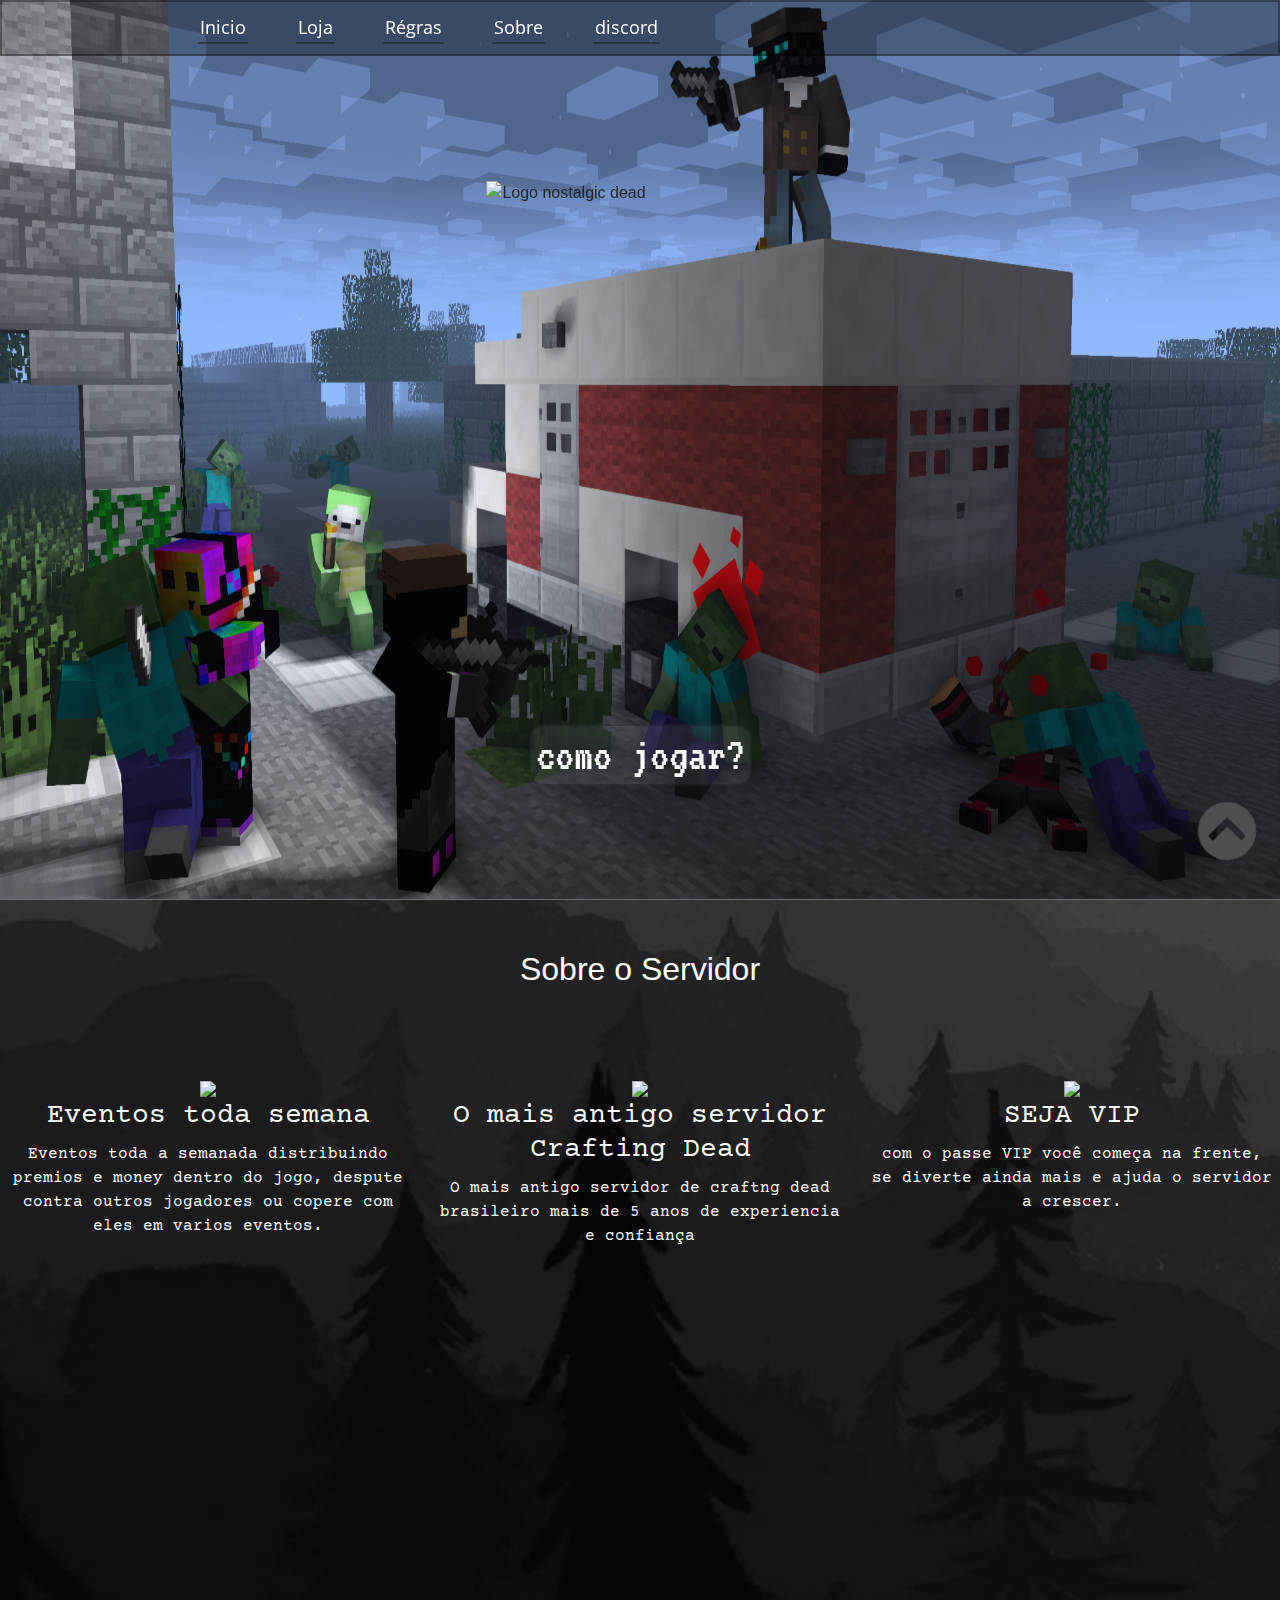
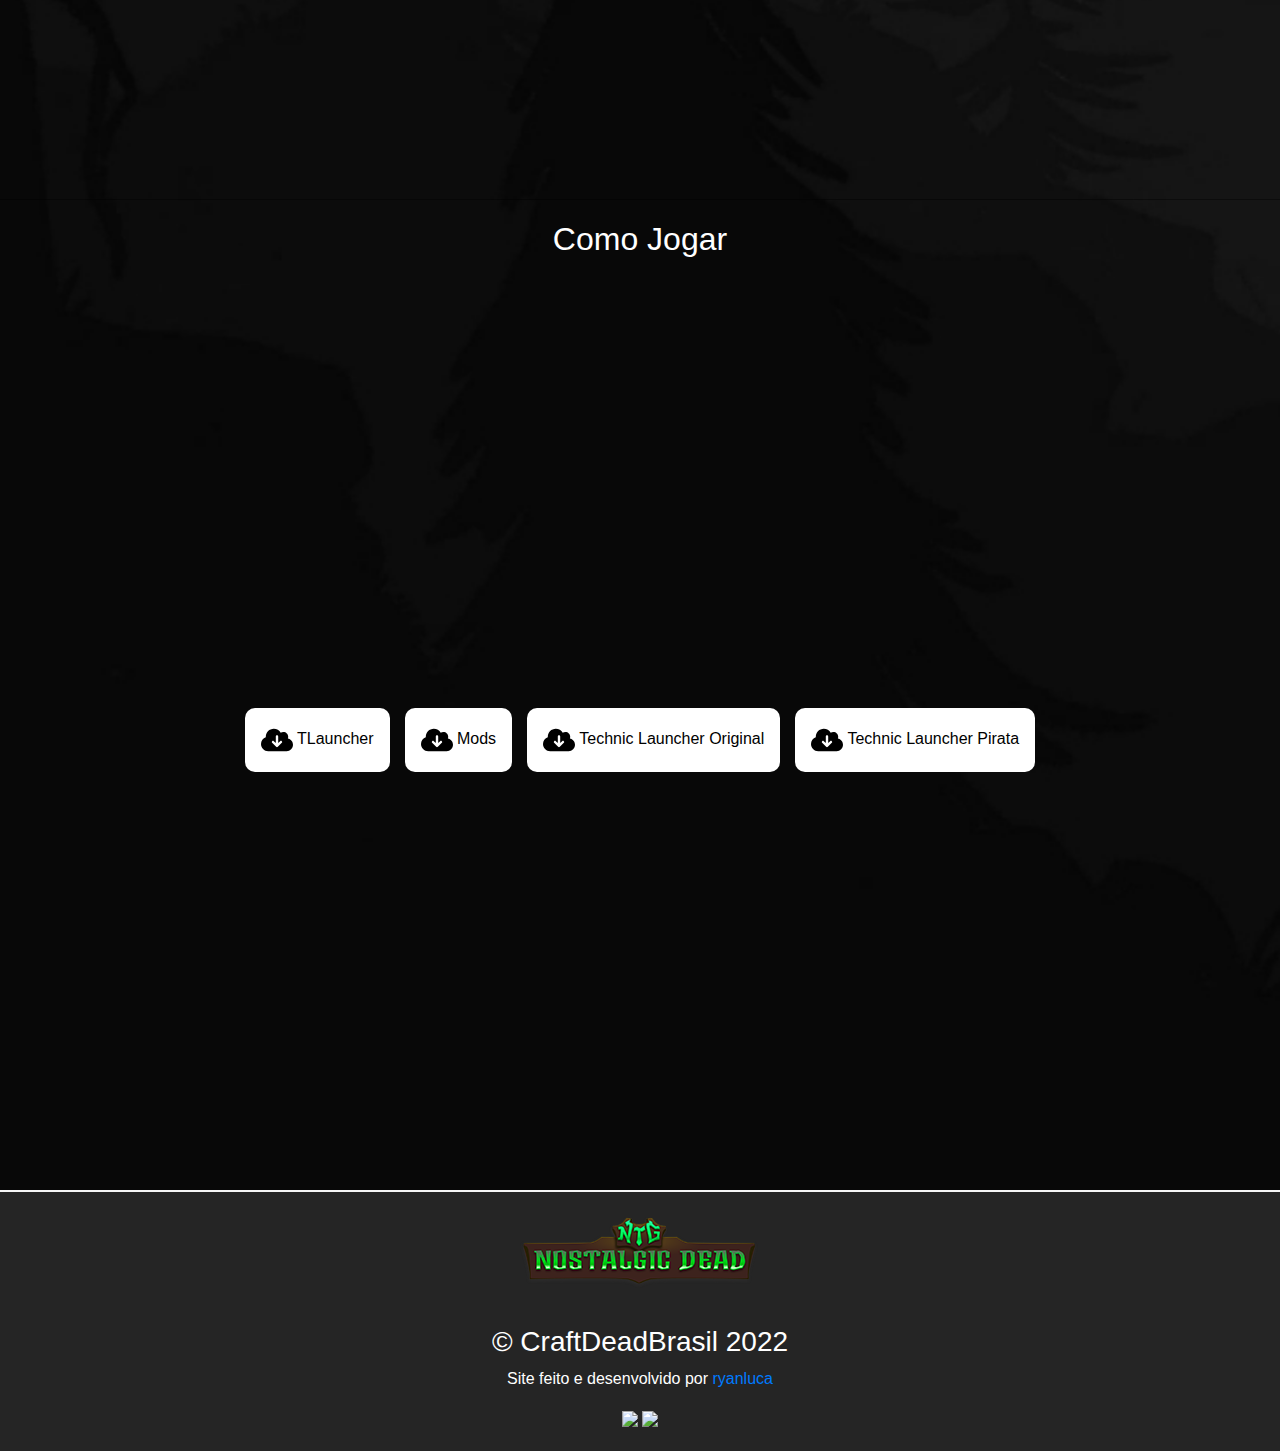
==== commit 079c21b6: "quase lançado" ====
--- a/index.html
+++ b/index.html
@@ -59,7 +59,7 @@
                     <div id="carouselExampleSlidesOnly" class="carousel slide" data-ride="carousel">
                         <div class="carousel-inner">
                             <div class="carousel-item active">
-                                <img class="d-block w-100" src="img/banner.jpg" alt="First slide">
+                                <img class="d-block w-100" src="img/banner1png.png" alt="First slide">
                             </div>
                             <div class="carousel-item">
                                 <img class="d-block w-100" src="img/banner2.jpg" alt="Second slide">
@@ -70,7 +70,7 @@
                         </div>
                     </div>
                     <div class="logo_img">
-                        <img id="logo_ntg" id="logo_img" src="img/logo2.png" alt="Logo nostalgic dead">
+                        <img id="logo_ntg" id="logo_img" src="" alt="Logo nostalgic dead">
                     </div>
                     <div class="text">
                         <a id="suave" href="#comoJogar">como jogar?</a>
@@ -113,8 +113,8 @@
                 <div class="comojogar_botoes">
                     <a target="_blank" href="https://tlauncher.org/en/"> <img src="img/cloud-arrow-down-solid.svg"
                             alt="download"> TLauncher</a>
-                    <a target="_blank" href="https://www.minecraft.net/pt-br/download"> <img
-                            src="img/cloud-arrow-down-solid.svg" alt="download"> Minecraft Launcher</a>
+                    <a target="_blank" href="https://cdn.discordapp.com/attachments/243681934255849472/958594576812236801/CDA_Mods.rar"> <img
+                            src="img/cloud-arrow-down-solid.svg" alt="download"> Mods</a>
                     <a target="_blank" href="https://www.technicpack.net/download"> <img
                             src="img/cloud-arrow-down-solid.svg" alt="download"> Technic Launcher Original</a>
                     <a target="_blank" href="https://www.hackphoenix.com/technic-launcher/"> <img
